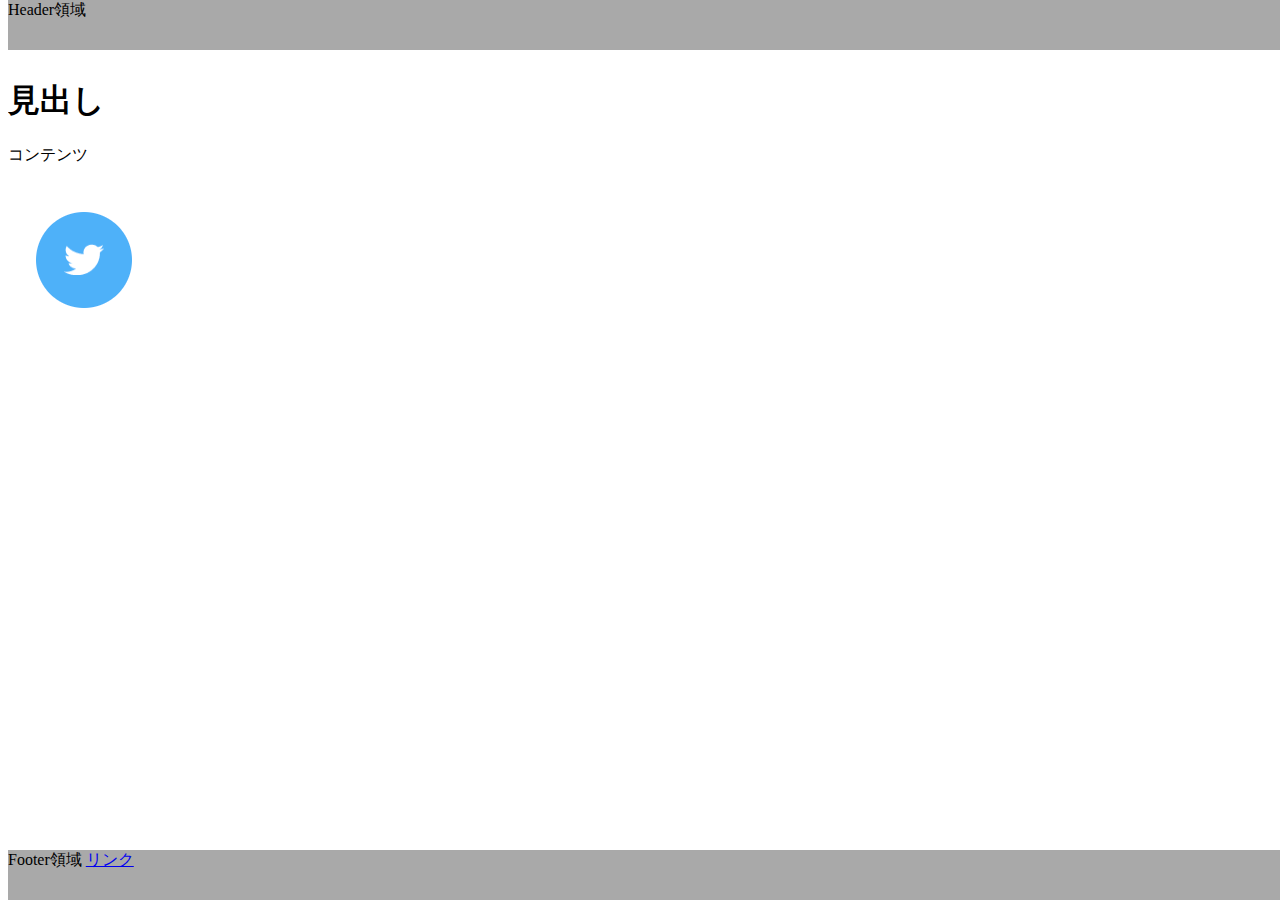
==== index.html @ 865079d0 "test" ====
<!doctype html>
<html lang="ja">
<head>
  <meta charset="UTF-8">
  <title>HTML Sample</title>
  <link rel="stylesheet" href="style.css">
  <script type="text/javascript" src="sample.js"></script>
</head>
<body>
  <div class="header">Header領域</div>
  <div class="main">
    <h1>見出し</h1>
    <p>コンテンツ</p>
    <img src="img.png">
  </div>
  <div class="footer">
    <span>Footer領域</span>
    <a href="#">リンク</a>
  </div>
</body>
</html>
---- style.css ----
.header {
    position: fixed;
    top: 0;
    width: 100%;
    height: 50px;
    background-color: darkgrey;
  }
  
  .main {
    padding-top: 50px;
    overflow: auto;
  }
  
  .footer {
    position: fixed;
    bottom: 0;
    width: 100%;
    height: 50px;
    background-color: darkgrey;
  }
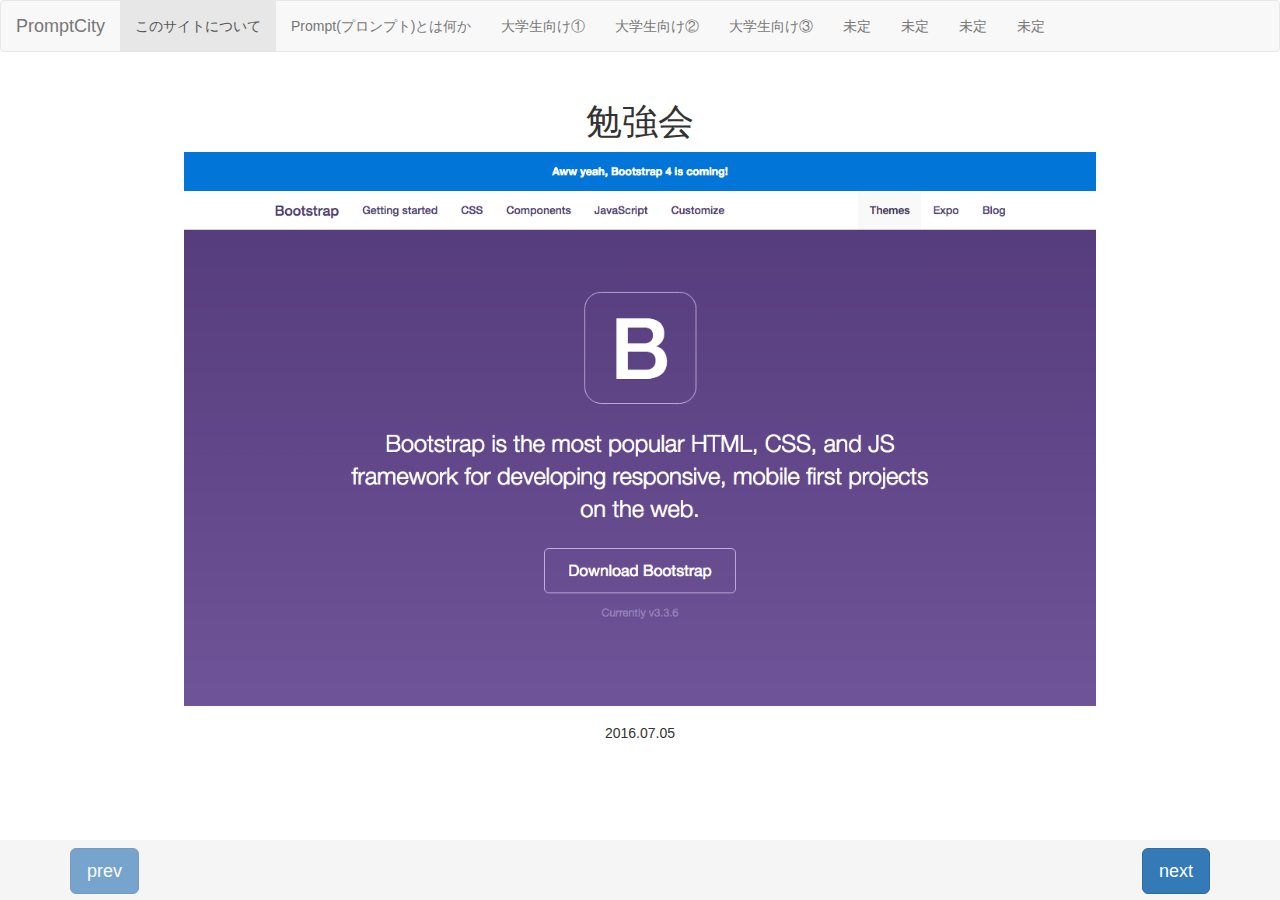
==== commit a5fe981f: "add" ====
--- a/index.html
+++ b/index.html
@@ -1,21 +1,59 @@
-<!doctype html>
+<!DOCTYPE html>
 <html lang="ja">
-<head>
-  <meta charset="UTF-8">
-  <title>HTML Sample</title>
-  <link rel="stylesheet" href="style.css">
-  <script type="text/javascript" src="sample.js"></script>
-</head>
-<body>
-  <div class="header">Header領域</div>
-  <div class="main">
-    <h1>見出し</h1>
-    <p>コンテンツ</p>
-    <img src="img.png">
-  </div>
-  <div class="footer">
-    <span>Footer領域</span>
-    <a href="#">リンク</a>
-  </div>
-</body>
-</html>
+  <head>
+    <meta charset="utf-8">
+    <meta http-equiv="X-UA-Compatible" content="IE=edge">
+    <meta name="viewport" content="width=device-width, initial-scale=1">
+    <title>PromptCity</title>
+    <link href="css/bootstrap.min.css" rel="stylesheet">
+    <link href="css/sticky-footer.css" rel="stylesheet">
+    <script src="https://ajax.googleapis.com/ajax/libs/jquery/1.11.3/jquery.min.js"></script>
+    <script src="js/bootstrap.min.js"></script>
+  </head>
+  <body>
+    <header>
+      <nav class="navbar navbar-default">
+        <div class="navbar-header">
+          <button type="button" class="navbar-toggle" data-toggle="collapse" data-target="#gnavi">
+            <span class="sr-only">メニュー</span>
+            <span class="icon-bar"></span>
+            <span class="icon-bar"></span>
+            <span class="icon-bar"></span>
+          </button>
+          <a class="navbar-brand" href="javascript:void(0);">PromptCity</a>
+        </div>
+       
+        <div id="gnavi" class="collapse navbar-collapse">
+          <ul class="nav navbar-nav">
+            <li class="active"><a href="javascript:void(0);">このサイトについて</a></li>
+            <li><a href="list.html">Prompt(プロンプト)とは何か</a></li>
+            <li><a href="about.html">大学生向け①</a></li>
+            <li><a href="good-bad.html">大学生向け②</a></li>
+            <li><a href="example01.html">大学生向け③</a></li>
+            <li><a href="example02.html">未定</a></li>
+            <li><a href="example03.html">未定</a></li>
+            <li><a href="finish.html">未定</a></li>
+            <li><a href="question.html">未定</a></li>
+          </ul>
+        </div>
+      </nav>
+    </header>
+    <div class="container text-center">
+      <h1>勉強会</h1>
+      <div class="block" style="width:80%; margin:0 auto;">
+        <img src="images/top.png" class="img-responsive">
+      </div>
+      <div>
+        <p>2016.07.05</p>
+      </div>
+    </div>
+    <footer class="footer">
+      <div class="container">
+        <div class="text-muted">
+          <button type="button" class="btn btn-primary btn-lg pull-left" disabled="disabled">prev</button>
+          <a href="list.html"><button type="button" class="btn btn-primary btn-lg pull-right">next</button></a>
+        </div>
+      </div>
+    </footer>
+  </body>
+</html>--- a/css/sticky-footer.css
+++ b/css/sticky-footer.css
@@ -0,0 +1,39 @@
+/* Sticky footer styles
+-------------------------------------------------- */
+html {
+  position: relative;
+  min-height: 100%;
+}
+body {
+  /* Margin bottom by footer height */
+  margin-bottom: 60px;
+}
+.footer {
+  position: fixed;
+  bottom: 0;
+  width: 100%;
+  /* Set the fixed height of the footer here */
+  height: 60px;
+  background-color: #f5f5f5;
+}
+
+
+/* Custom page CSS
+-------------------------------------------------- */
+/* Not required for template or sticky footer method. */
+
+body > .container {
+  padding: 10px 15px 0;
+}
+.container .text-muted {
+  margin: 8px 0;
+}
+
+.footer > .container {
+  padding-right: 15px;
+  padding-left: 15px;
+}
+
+code {
+  font-size: 80%;
+}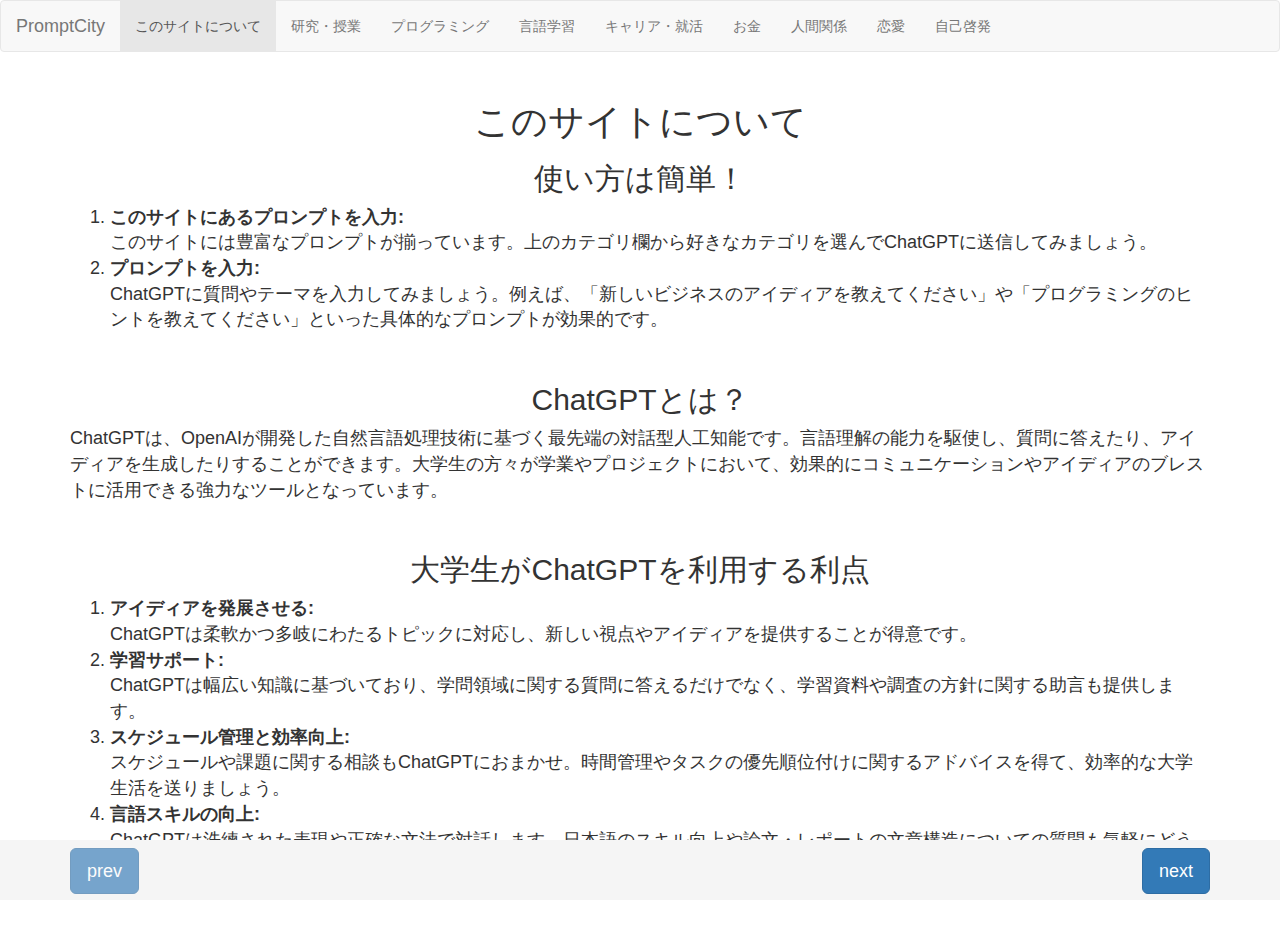
==== commit f3bf7fd8: "add: text" ====
--- a/index.html
+++ b/index.html
@@ -20,33 +20,58 @@
             <span class="icon-bar"></span>
             <span class="icon-bar"></span>
           </button>
-          <a class="navbar-brand" href="javascript:void(0);">PromptCity</a>
+          <a class="navbar-brand" href="index.html">PromptCity</a>
         </div>
        
         <div id="gnavi" class="collapse navbar-collapse">
           <ul class="nav navbar-nav">
             <li class="active"><a href="javascript:void(0);">このサイトについて</a></li>
-            <li><a href="list.html">Prompt(プロンプト)とは何か</a></li>
-            <li><a href="about.html">大学生向け①</a></li>
-            <li><a href="good-bad.html">大学生向け②</a></li>
-            <li><a href="example01.html">大学生向け③</a></li>
-            <li><a href="example02.html">未定</a></li>
-            <li><a href="example03.html">未定</a></li>
-            <li><a href="finish.html">未定</a></li>
-            <li><a href="question.html">未定</a></li>
+            <li><a href="list.html">研究・授業</a></li>
+            <li><a href="about.html">プログラミング</a></li>
+            <li><a href="good-bad.html">言語学習</a></li>
+            <li><a href="example01.html">キャリア・就活</a></li>
+            <li><a href="example02.html">お金</a></li>
+            <li><a href="example03.html">人間関係</a></li>
+            <li><a href="finish.html">恋愛</a></li>
+            <li><a href="question.html">自己啓発</a></li>
           </ul>
         </div>
       </nav>
     </header>
+
+
+
     <div class="container text-center">
-      <h1>勉強会</h1>
-      <div class="block" style="width:80%; margin:0 auto;">
-        <img src="images/top.png" class="img-responsive">
+      <h1>このサイトについて</h1>
+      <div>
+        <h2>使い方は簡単！</h2>
+        <ol style="text-align: left;">
+          <li style="font-size: 18px;"><strong>このサイトにあるプロンプトを入力:</strong><br> このサイトには豊富なプロンプトが揃っています。上のカテゴリ欄から好きなカテゴリを選んでChatGPTに送信してみましょう。</li>
+          <li style="font-size: 18px;"><strong>プロンプトを入力:</strong><br> ChatGPTに質問やテーマを入力してみましょう。例えば、「新しいビジネスのアイディアを教えてください」や「プログラミングのヒントを教えてください」といった具体的なプロンプトが効果的です。</li>
+        </ol>
+        
       </div>
+      <br>
       <div>
-        <p>2016.07.05</p>
+        <h2>ChatGPTとは？</h2>
+        <p style="text-align: left; font-size: 18px;">
+          ChatGPTは、OpenAIが開発した自然言語処理技術に基づく最先端の対話型人工知能です。言語理解の能力を駆使し、質問に答えたり、アイディアを生成したりすることができます。大学生の方々が学業やプロジェクトにおいて、効果的にコミュニケーションやアイディアのブレストに活用できる強力なツールとなっています。</p>
       </div>
+    <br>
+      <div>
+        <h2>大学生がChatGPTを利用する利点</h2>
+        <ol style="text-align: left;">
+          <li style="font-size: 18px;"><strong>アイディアを発展させる:</strong><br> ChatGPTは柔軟かつ多岐にわたるトピックに対応し、新しい視点やアイディアを提供することが得意です。</li>
+          <li style="font-size: 18px;"><strong>学習サポート:</strong><br> ChatGPTは幅広い知識に基づいており、学問領域に関する質問に答えるだけでなく、学習資料や調査の方針に関する助言も提供します。</li>
+          <li style="font-size: 18px;"><strong>スケジュール管理と効率向上:</strong><br> スケジュールや課題に関する相談もChatGPTにおまかせ。時間管理やタスクの優先順位付けに関するアドバイスを得て、効率的な大学生活を送りましょう。</li>
+          <li style="font-size: 18px;"><strong>言語スキルの向上:</strong><br> ChatGPTは洗練された表現や正確な文法で対話します。日本語のスキル向上や論文・レポートの文章構造についての質問も気軽にどうぞ。</li>
+        </ol>        
+      </div>
+    
     </div>
+    
+
+
     <footer class="footer">
       <div class="container">
         <div class="text-muted">
